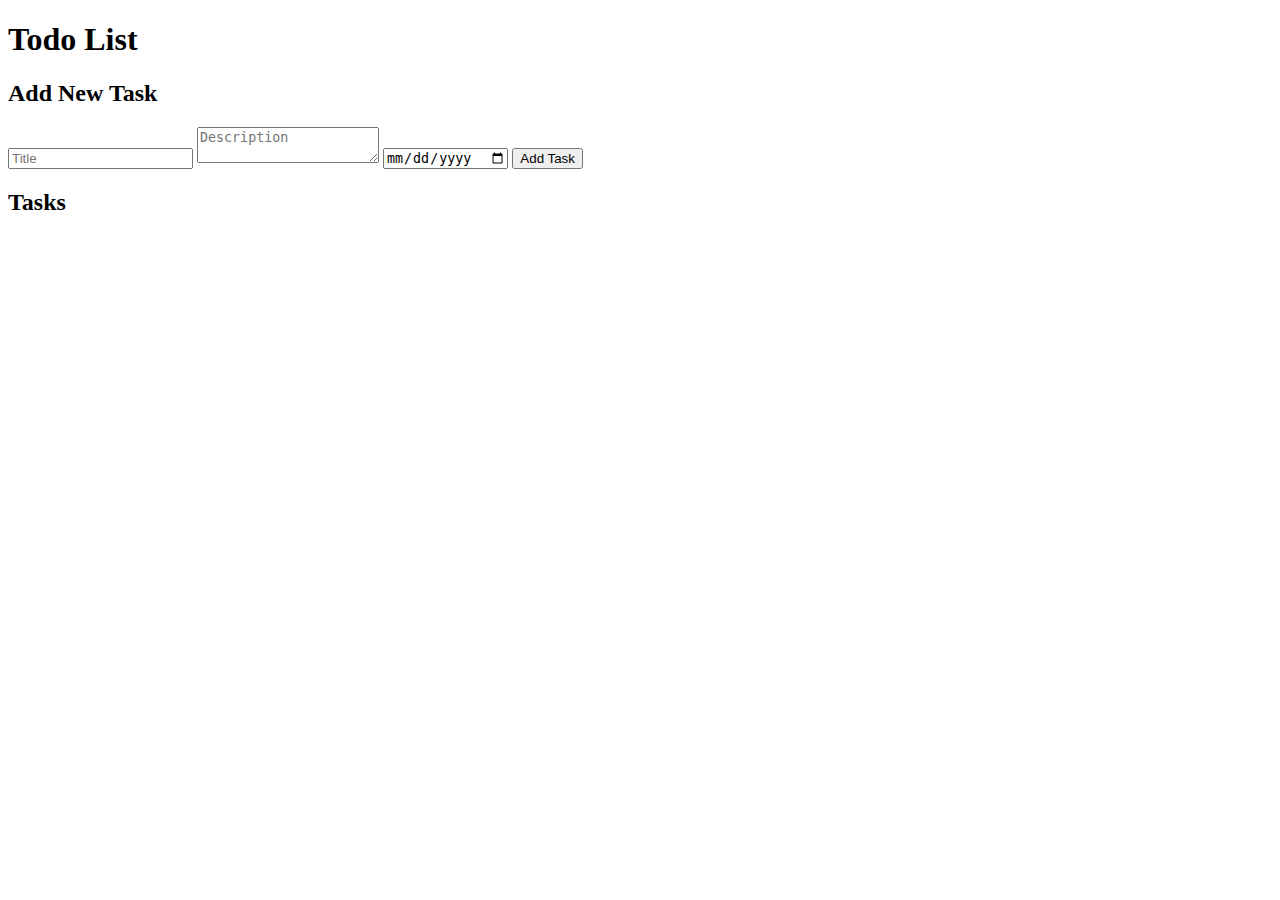
==== src/main/resources/static/index.html @ ad32eaa9 "a spring boot todolistp  project" ====
<!-- src/main/resources/static/index.html -->
<!DOCTYPE html>
<html lang="en">
<head>
    <meta charset="UTF-8">
    <meta name="viewport" content="width=device-width, initial-scale=1.0">
    <title>TodoList</title>
    <link rel="stylesheet" href="/css/style.css">
</head>
<body>
<div class="container">
    <h1>Todo List</h1>

    <div class="task-form">
        <h2>Add New Task</h2>
        <input type="text" id="title" placeholder="Title" required>
        <textarea id="description" placeholder="Description"></textarea>
        <input type="date" id="deadline" required>
        <button onclick="addTask()">Add Task</button>
    </div>

    <div class="task-list">
        <h2>Tasks</h2>
        <div id="task-container"></div>
    </div>
</div>

<script src="/js/app.js"></script>
</body>
</html>
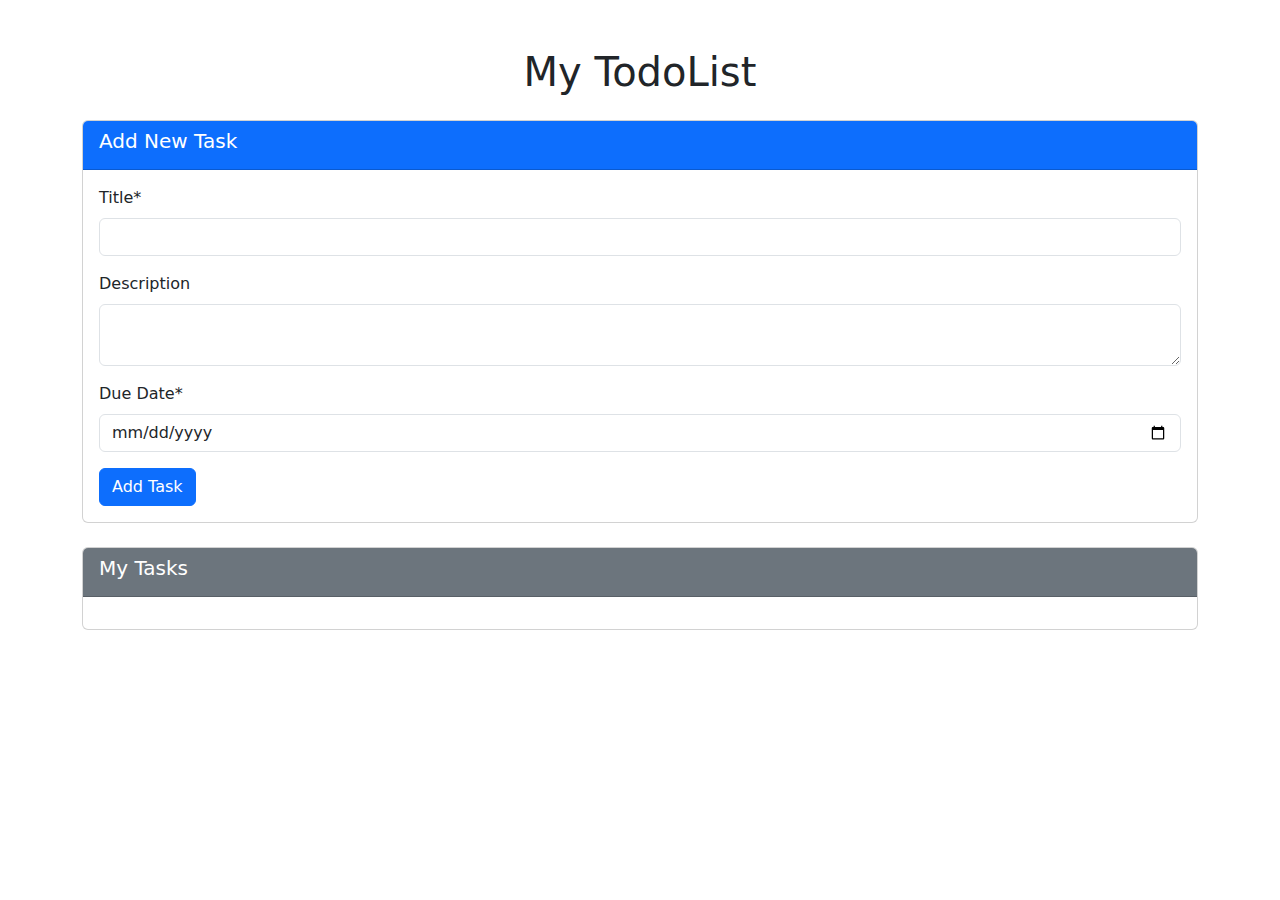
==== commit 7b5e09eb: "index.html updated" ====
--- a/src/main/resources/static/index.html
+++ b/src/main/resources/static/index.html
@@ -1,30 +1,79 @@
-<!-- src/main/resources/static/index.html -->
 <!DOCTYPE html>
 <html lang="en">
 <head>
     <meta charset="UTF-8">
     <meta name="viewport" content="width=device-width, initial-scale=1.0">
-    <title>TodoList</title>
+    <title>TodoList App</title>
+    <link href="https://cdn.jsdelivr.net/npm/bootstrap@5.3.0/dist/css/bootstrap.min.css" rel="stylesheet">
     <link rel="stylesheet" href="/css/style.css">
 </head>
 <body>
-<div class="container">
-    <h1>Todo List</h1>
+<div class="container mt-5">
+    <h1 class="text-center mb-4">My TodoList</h1>
 
-    <div class="task-form">
-        <h2>Add New Task</h2>
-        <input type="text" id="title" placeholder="Title" required>
-        <textarea id="description" placeholder="Description"></textarea>
-        <input type="date" id="deadline" required>
-        <button onclick="addTask()">Add Task</button>
+    <!-- Add Task Form -->
+    <div class="card mb-4">
+        <div class="card-header bg-primary text-white">
+            <h5>Add New Task</h5>
+        </div>
+        <div class="card-body">
+            <form id="taskForm">
+                <div class="mb-3">
+                    <label class="form-label">Title*</label>
+                    <input type="text" id="title" class="form-control" required>
+                </div>
+                <div class="mb-3">
+                    <label class="form-label">Description</label>
+                    <textarea id="description" class="form-control"></textarea>
+                </div>
+                <div class="mb-3">
+                    <label class="form-label">Due Date*</label>
+                    <input type="date" id="dueDate" class="form-control" required>
+                </div>
+                <button type="submit" class="btn btn-primary">Add Task</button>
+            </form>
+        </div>
     </div>
 
-    <div class="task-list">
-        <h2>Tasks</h2>
-        <div id="task-container"></div>
+    <!-- Task List -->
+    <div class="card">
+        <div class="card-header bg-secondary text-white">
+            <h5>My Tasks</h5>
+        </div>
+        <div class="card-body">
+            <div id="taskList" class="list-group">
+                <!-- Tasks will be loaded here -->
+            </div>
+        </div>
     </div>
 </div>
 
+<!-- Login Modal (for Basic Auth) -->
+<div id="loginModal" class="modal fade" tabindex="-1">
+    <div class="modal-dialog">
+        <div class="modal-content">
+            <div class="modal-header">
+                <h5 class="modal-title">Login Required</h5>
+            </div>
+            <div class="modal-body">
+                <p>Enter your credentials:</p>
+                <div class="mb-3">
+                    <label class="form-label">Username</label>
+                    <input type="text" id="username" class="form-control" value="user">
+                </div>
+                <div class="mb-3">
+                    <label class="form-label">Password</label>
+                    <input type="password" id="password" class="form-control" value="password">
+                </div>
+            </div>
+            <div class="modal-footer">
+                <button id="loginBtn" class="btn btn-primary">Login</button>
+            </div>
+        </div>
+    </div>
+</div>
+
+<script src="https://cdn.jsdelivr.net/npm/bootstrap@5.3.0/dist/js/bootstrap.bundle.min.js"></script>
 <script src="/js/app.js"></script>
 </body>
 </html>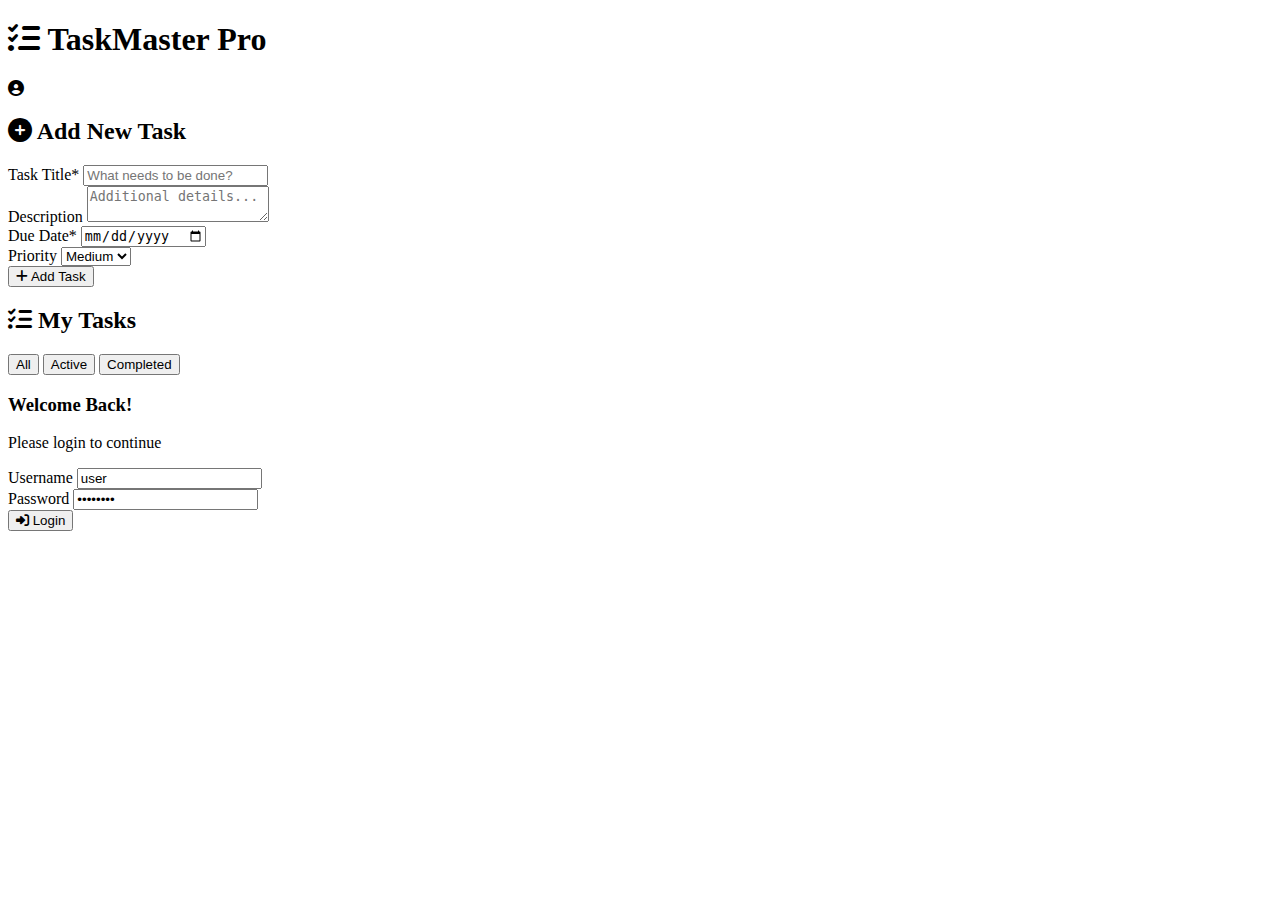
==== commit 1bf7ca8b: "frontend with the add tasks and dispay taskes" ====
--- a/src/main/resources/static/index.html
+++ b/src/main/resources/static/index.html
@@ -3,77 +3,103 @@
 <head>
     <meta charset="UTF-8">
     <meta name="viewport" content="width=device-width, initial-scale=1.0">
-    <title>TodoList App</title>
-    <link href="https://cdn.jsdelivr.net/npm/bootstrap@5.3.0/dist/css/bootstrap.min.css" rel="stylesheet">
+    <title>Professional TodoList</title>
+    <link href="https://fonts.googleapis.com/css2?family=Inter:wght@300;400;500;600&display=swap" rel="stylesheet">
+    <link rel="stylesheet" href="https://cdnjs.cloudflare.com/ajax/libs/font-awesome/6.4.0/css/all.min.css">
     <link rel="stylesheet" href="/css/style.css">
 </head>
 <body>
-<div class="container mt-5">
-    <h1 class="text-center mb-4">My TodoList</h1>
+<div class="app-container">
+    <!-- App Header -->
+    <header class="app-header">
+        <div class="header-content">
+            <h1><i class="fas fa-tasks"></i> TaskMaster Pro</h1>
+            <div class="user-info">
+                <span id="current-time"></span>
+                <div class="user-avatar">
+                    <i class="fas fa-user-circle"></i>
+                </div>
+            </div>
+        </div>
+    </header>
 
-    <!-- Add Task Form -->
-    <div class="card mb-4">
-        <div class="card-header bg-primary text-white">
-            <h5>Add New Task</h5>
-        </div>
-        <div class="card-body">
+    <!-- Main Content -->
+    <main class="app-main">
+        <!-- Task Input Card -->
+        <div class="task-input-card">
+            <h2><i class="fas fa-plus-circle"></i> Add New Task</h2>
             <form id="taskForm">
-                <div class="mb-3">
-                    <label class="form-label">Title*</label>
-                    <input type="text" id="title" class="form-control" required>
+                <div class="form-group">
+                    <label>Task Title*</label>
+                    <input type="text" id="title" placeholder="What needs to be done?" required>
                 </div>
-                <div class="mb-3">
-                    <label class="form-label">Description</label>
-                    <textarea id="description" class="form-control"></textarea>
+                <div class="form-group">
+                    <label>Description</label>
+                    <textarea id="description" placeholder="Additional details..."></textarea>
                 </div>
-                <div class="mb-3">
-                    <label class="form-label">Due Date*</label>
-                    <input type="date" id="dueDate" class="form-control" required>
+                <div class="form-row">
+                    <div class="form-group">
+                        <label>Due Date*</label>
+                        <input type="date" id="dueDate" required>
+                    </div>
+                    <div class="form-group">
+                        <label>Priority</label>
+                        <select id="priority">
+                            <option value="low">Low</option>
+                            <option value="medium" selected>Medium</option>
+                            <option value="high">High</option>
+                        </select>
+                    </div>
                 </div>
-                <button type="submit" class="btn btn-primary">Add Task</button>
+                <button type="submit" class="btn-primary">
+                    <i class="fas fa-plus"></i> Add Task
+                </button>
             </form>
         </div>
-    </div>
 
-    <!-- Task List -->
-    <div class="card">
-        <div class="card-header bg-secondary text-white">
-            <h5>My Tasks</h5>
-        </div>
-        <div class="card-body">
-            <div id="taskList" class="list-group">
+        <!-- Task List Section -->
+        <div class="task-list-container">
+            <div class="task-list-header">
+                <h2><i class="fas fa-list-check"></i> My Tasks</h2>
+                <div class="task-filters">
+                    <button class="filter-btn active" data-filter="all">All</button>
+                    <button class="filter-btn" data-filter="active">Active</button>
+                    <button class="filter-btn" data-filter="completed">Completed</button>
+                </div>
+            </div>
+
+            <div id="taskList" class="task-list">
                 <!-- Tasks will be loaded here -->
             </div>
+        </div>
+    </main>
+</div>
+
+<!-- Login Modal -->
+<div id="loginModal" class="modal">
+    <div class="modal-content">
+        <div class="modal-header">
+            <h3>Welcome Back!</h3>
+            <p>Please login to continue</p>
+        </div>
+        <div class="modal-body">
+            <div class="form-group">
+                <label>Username</label>
+                <input type="text" id="username" value="user">
+            </div>
+            <div class="form-group">
+                <label>Password</label>
+                <input type="password" id="password" value="password">
+            </div>
+        </div>
+        <div class="modal-footer">
+            <button id="loginBtn" class="btn-primary">
+                <i class="fas fa-sign-in-alt"></i> Login
+            </button>
         </div>
     </div>
 </div>
 
-<!-- Login Modal (for Basic Auth) -->
-<div id="loginModal" class="modal fade" tabindex="-1">
-    <div class="modal-dialog">
-        <div class="modal-content">
-            <div class="modal-header">
-                <h5 class="modal-title">Login Required</h5>
-            </div>
-            <div class="modal-body">
-                <p>Enter your credentials:</p>
-                <div class="mb-3">
-                    <label class="form-label">Username</label>
-                    <input type="text" id="username" class="form-control" value="user">
-                </div>
-                <div class="mb-3">
-                    <label class="form-label">Password</label>
-                    <input type="password" id="password" class="form-control" value="password">
-                </div>
-            </div>
-            <div class="modal-footer">
-                <button id="loginBtn" class="btn btn-primary">Login</button>
-            </div>
-        </div>
-    </div>
-</div>
-
-<script src="https://cdn.jsdelivr.net/npm/bootstrap@5.3.0/dist/js/bootstrap.bundle.min.js"></script>
 <script src="/js/app.js"></script>
 </body>
 </html>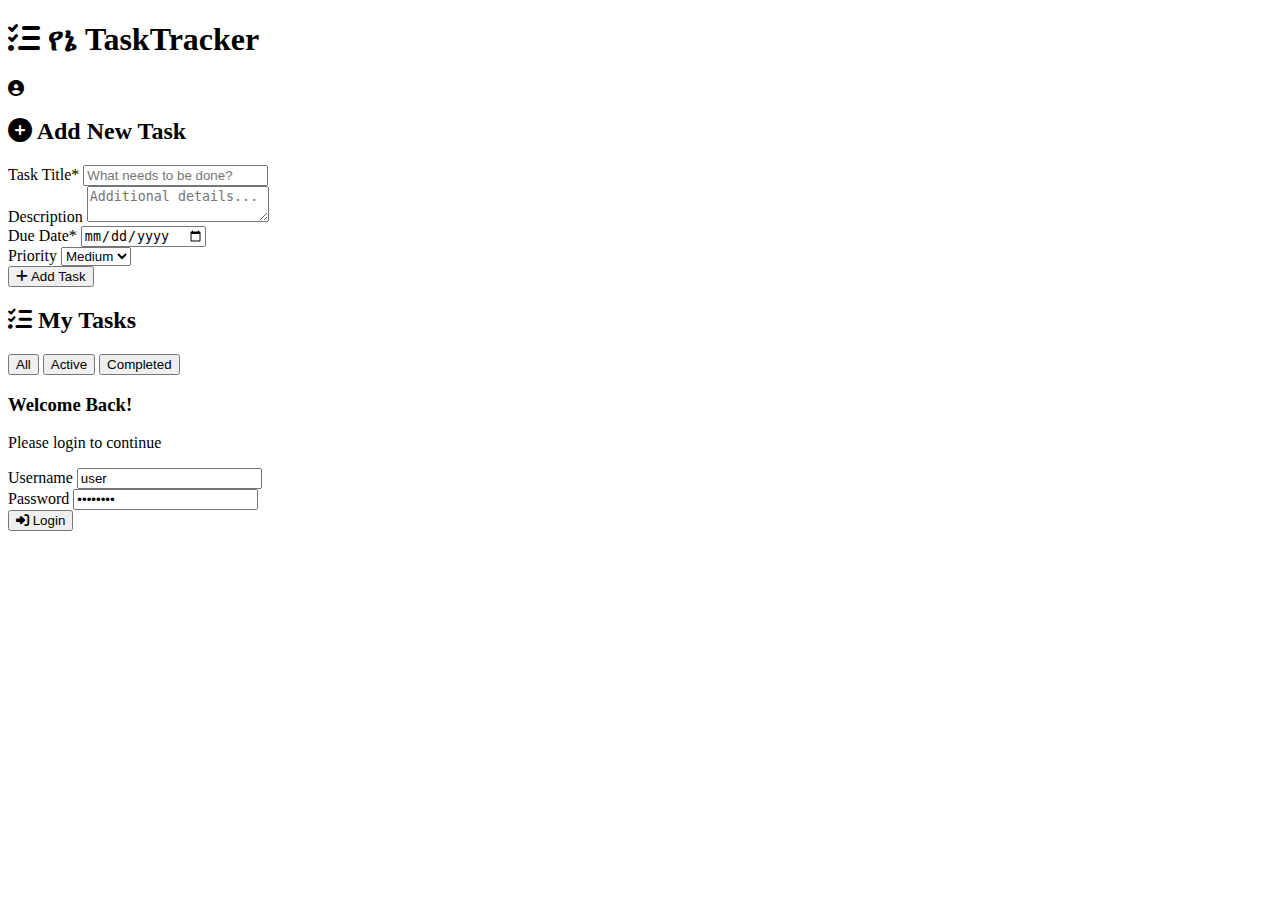
==== commit fdd8ad87: "the todoList with backend integration is completed" ====
--- a/src/main/resources/static/index.html
+++ b/src/main/resources/static/index.html
@@ -13,7 +13,7 @@
     <!-- App Header -->
     <header class="app-header">
         <div class="header-content">
-            <h1><i class="fas fa-tasks"></i> TaskMaster Pro</h1>
+            <h1><i class="fas fa-tasks"></i> የኔ TaskTracker</h1>
             <div class="user-info">
                 <span id="current-time"></span>
                 <div class="user-avatar">
